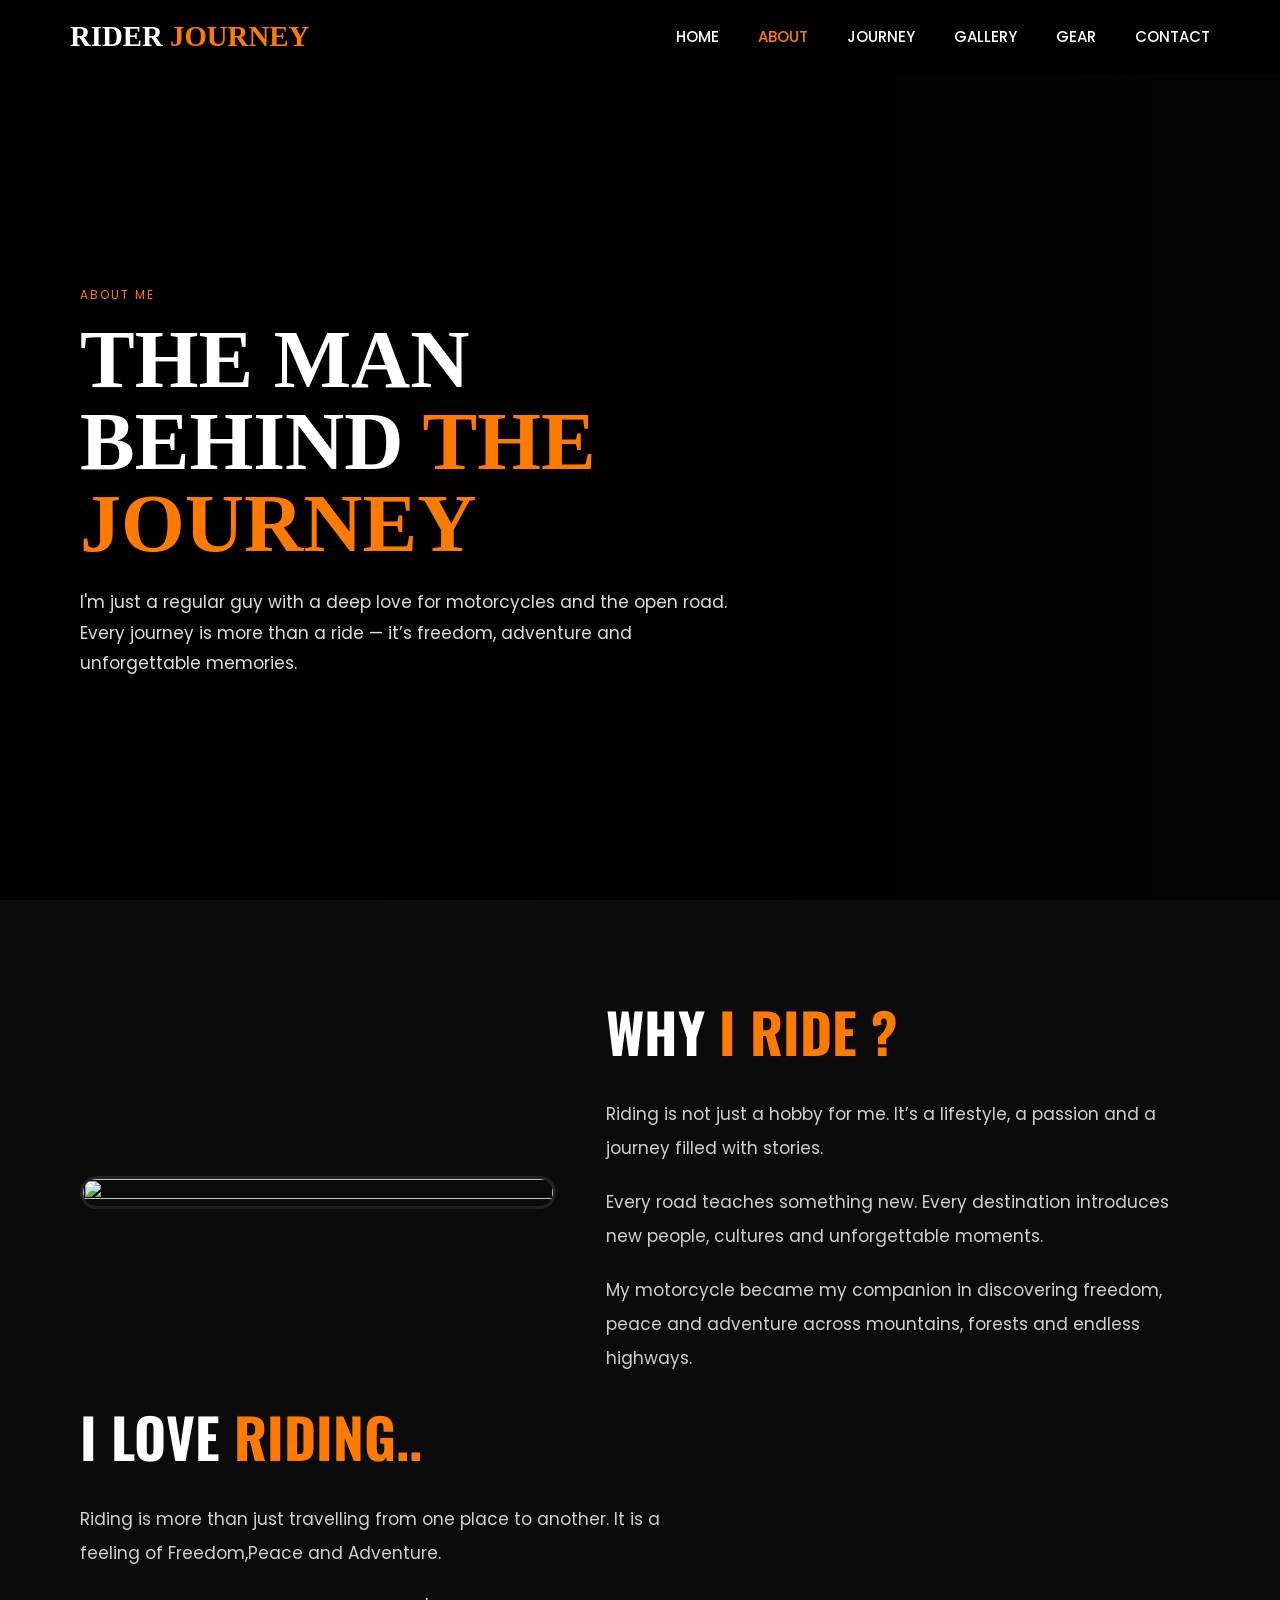
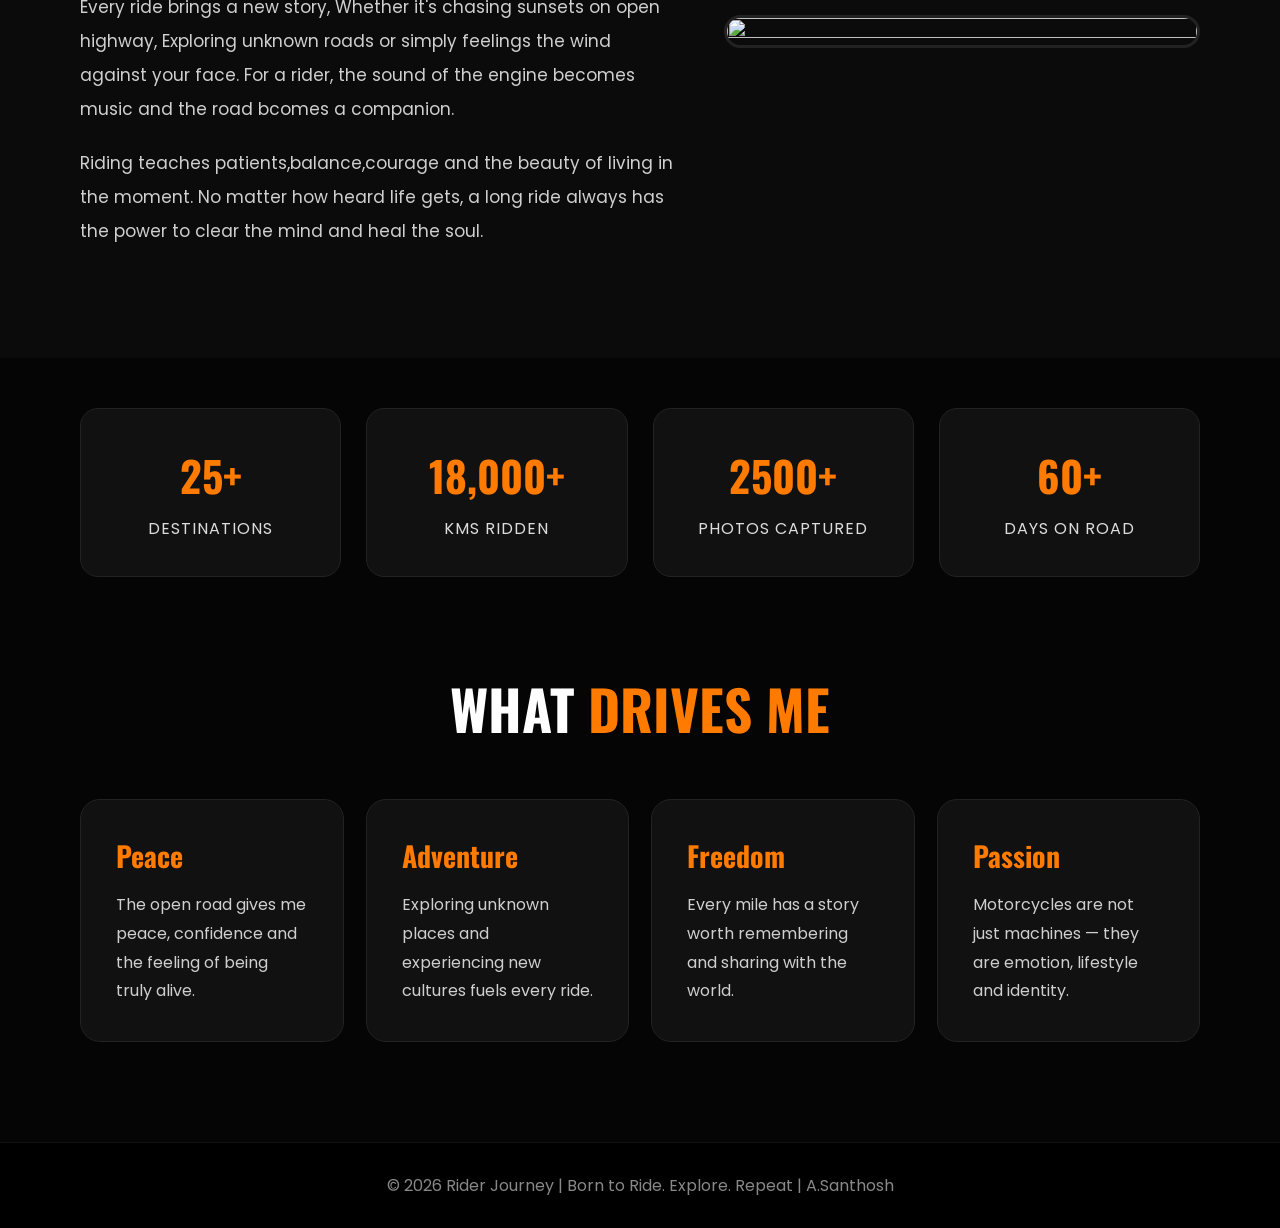
==== about.html @ d4136312 "Changes1 Changes1" ====
<!DOCTYPE html>
<html lang="en">
<head>
<meta charset="UTF-8" />
<meta name="viewport" content="width=device-width, initial-scale=1.0"/>

<title>Rider Journey - About</title>

<style>

/* GOOGLE FONT */
@import url('https://fonts.googleapis.com/css2?family=Oswald:wght@400;500;600;700&family=Poppins:wght@300;400;500;600&display=swap');

*{
    margin:0;
    padding:0;
    box-sizing:border-box;
}

body{
    background:#050505;
    color:white;
    font-family:'Poppins', sans-serif;
}

/* NAVBAR */

header{
    width:100%;
    padding:20px 70px;
    background:rgba(0,0,0,0.85);
    display:flex;
    justify-content:space-between;
    align-items:center;
    position:fixed;
    top:0;
    z-index:1000;
    backdrop-filter:blur(8px);
}

.logo{
    font-size:1.8rem;
    font-weight:700;
    font-family: 'Bebas Neue';
    color:#fff;
}

.logo span{
    color:#ff7b00;
}

nav a{
    color:white;
    text-decoration:none;
    margin-left:35px;
    font-size:15px;
    font-weight:500;
    transition:0.3s;
}

nav a:hover,
nav a.active{
    color:#ff7b00;
}

/* HERO SECTION */

.hero{
    width:100%;
    height:100vh;
    background:
    linear-gradient(to right, rgba(0,0,0,0.9) 30%, rgba(0,0,0,0.2)),
    url('images/screen_1.png');
    background-size:cover;
    background-position:center;
    display:flex;
    align-items:center;
    padding:120px 80px 80px;
}

.hero-content{
    max-width:670px;
}
.hero-content div {
    padding-top: 25px;
}

.small-title{
    color:#ff7b00;
    font-size:12px;
    margin-bottom: 15px;
    letter-spacing:2px;
}

.hero h1{
    font-size:82px;
    line-height:1;
    font-family: 'Bebas Neue';
    text-transform:uppercase;
    margin-bottom:12px;
    padding-right: 100px;
}

.hero h1 span{
    color:#ff7b00;
}

.hero p{
    font-size:17px;
    line-height:1.8;
    color:#ddd;
    padding-top: 10px;
}

/* ABOUT SECTION */

.about{
    padding:90px 80px;
    background:#0b0b0b;
}

.about-container{
    display:flex;
    gap:50px;
    align-items:center;
    flex-wrap:wrap;
}
.about-container1{
    display:flex;
    gap:50px;
    align-items:center;
    flex-wrap:wrap;
}


.about-image{
    flex:0.8;
}

.about-image img{
    width:100%;
    height: 20%;
    border-radius:20px;
    border:3px solid #222;
}

.about-text{
    flex:1;
}

.about-text h2{
    font-size:55px;
    margin-bottom:25px;
    font-family:'Oswald', sans-serif;
}

.about-text h2 span{
    color:#ff7b00;
}

.about-text p{
    color:#cfcfcf;
    line-height:2;
    margin-bottom:20px;
    font-size:17px;
}

/* STATS */

.stats{
    padding:50px 80px;
}

.stats-container{
    display:grid;
    grid-template-columns:repeat(auto-fit,minmax(220px,1fr));
    gap:25px;
}

.stat-box{
    background:#111;
    border:1px solid #222;
    padding:35px;
    text-align:center;
    border-radius:18px;
    transition:0.3s;
}

.stat-box:hover{
    transform:translateY(-8px);
    border-color:#ff7b00;
}

.stat-box h3{
    font-size:42px;
    color:#ff7b00;
    margin-bottom:10px;
    font-family:'Oswald', sans-serif;
}

.stat-box p{
    color:#ddd;
    letter-spacing:1px;
}

/* VALUES SECTION */

.values{
    padding:40px 80px 100px;
}

.values h2{
    text-align:center;
    font-size:55px;
    margin-bottom:50px;
    font-family:'Oswald', sans-serif;
}

.values h2 span{
    color:#ff7b00;
}

.value-grid{
    display:grid;
    grid-template-columns:repeat(auto-fit,minmax(250px,1fr));
    gap:22px;
}

.value-card{
    background:#111;
    padding:35px;
    border-radius:20px;
    border:1px solid #222;
    transition:0.3s;
}

.value-card:hover{
    border-color:#ff7b00;
    transform:translateY(-10px);
}

.value-card h3{
    color:#ff7b00;
    margin-bottom:15px;
    font-size:28px;
    font-family:'Oswald', sans-serif;
}

.value-card p{
    color:#cfcfcf;
    line-height:1.8;
}

/* FOOTER */

footer{
    background:#000;
    padding:30px;
    text-align:center;
    color:#888;
    border-top:1px solid #111;
}

/* RESPONSIVE */

@media(max-width:992px){

    .hero h1{
        font-size:70px;
    }

    header{
        padding:20px 30px;
    }

    .hero,
    .about,
    .stats,
    .values{
        padding-left:30px;
        padding-right:30px;
    }

}

@media(max-width:768px){

    nav{
        display:none;
    }

    .hero{
        height:auto;
        padding-top:160px;
        padding-bottom:100px;
    }

    .hero h1{
        font-size:55px;
    }

    .hero p{
        font-size:17px;
    }

    .about-container{
        flex-direction:column;
    }

}

</style>
</head>

<body>

<!-- NAVBAR -->

<header>

    <div class="logo">
        RIDER <span>JOURNEY</span>
    </div>

    <nav>
        <a href="index.html">HOME</a>
        <a href="about.html" class="active">ABOUT</a>
        <a href="journeys.html">JOURNEY</a>
        <a href="gallery.html">GALLERY</a>
        <a href="gear.html">GEAR</a>
        <a href="contact.html">CONTACT</a>
    </nav>

</header>

<!-- HERO SECTION -->

<section class="hero">

    <div class="hero-content">

        <div class="small-title">
            ABOUT ME
        </div>

        <h1>
            THE MAN <br>BEHIND <span>THE <br> JOURNEY</span>
        </h1>

        <p>
            I'm just a regular guy with a deep love for motorcycles
            and the open road. Every journey is more than a ride —
            it’s freedom, adventure and unforgettable memories.
        </p>

    </div>

</section>

<!-- ABOUT SECTION -->

<section class="about">

    <div class="about-container">

        <div class="about-image">
            <img src="Images/Thalaikunda Pond,Ooty.jpeg">
            <!--<img src="https://images.unsplash.com/photo-1500530855697-b586d89ba3ee?q=80&w=1200&auto=format&fit=crop" alt=""> !-->
        </div>

        <div class="about-text">

            <h2>WHY <span>I RIDE ?</span></h2>

            <p>
                Riding is not just a hobby for me. It’s a lifestyle,
                a passion and a journey filled with stories.
            </p>

            <p>
                Every road teaches something new. Every destination
                introduces new people, cultures and unforgettable moments.
            </p>

            <p>
                My motorcycle became my companion in discovering freedom,
                peace and adventure across mountains, forests and endless highways.
            </p>

        </div>

    </div>

    <!-- Image 2-->
     <div class="about-container1">

        <div class="about-text">

            <h2>I LOVE  <span>RIDING..</span></h2>

            <p>
                Riding is more than just travelling from one place to another.
                It is a feeling of Freedom,Peace and Adventure.
            </p>

            <p>
                Every ride brings a new story, Whether it's chasing sunsets on open highway,
                Exploring unknown roads or simply feelings the wind against your face.
                For a rider, the sound of the engine becomes music and the road bcomes a companion.
            </p>

            <p>
                Riding teaches patients,balance,courage and the beauty of living in the moment.
                No matter how heard life gets, a long ride always has the power to clear the mind and heal the soul.
            </p>

        </div>
        <div class="about-image">
            <img src="Images/wayanad1.jpeg">
            <!--<img src="https://images.unsplash.com/photo-1500530855697-b586d89ba3ee?q=80&w=1200&auto=format&fit=crop" alt=""> !-->
        </div>


    </div>


</section>

<!-- STATS -->

<section class="stats">

    <div class="stats-container">

        <div class="stat-box">
            <h3>25+</h3>
            <p>DESTINATIONS</p>
        </div>

        <div class="stat-box">
            <h3>18,000+</h3>
            <p>KMS RIDDEN</p>
        </div>

        <div class="stat-box">
            <h3>2500+</h3>
            <p>PHOTOS CAPTURED</p>
        </div>

        <div class="stat-box">
            <h3>60+</h3>
            <p>DAYS ON ROAD</p>
        </div>

    </div>

</section>

<!-- VALUES -->

<section class="values">

    <h2>WHAT <span>DRIVES ME</span></h2>

    <div class="value-grid">

        <div class="value-card">
            <h3>Peace</h3>
            <p>
                The open road gives me peace, confidence and the feeling
                of being truly alive.
            </p>
        </div>

        <div class="value-card">
            <h3>Adventure</h3>
            <p>
                Exploring unknown places and experiencing new cultures
                fuels every ride.
            </p>
        </div>

        <div class="value-card">
            <h3>Freedom</h3>
            <p>
                Every mile has a story worth remembering and sharing
                with the world.
            </p>
        </div>

        <div class="value-card">
            <h3>Passion</h3>
            <p>
                Motorcycles are not just machines — they are emotion,
                lifestyle and identity.
            </p>
        </div>

    </div>

</section>

<!-- FOOTER -->

<footer>
    © 2026 Rider Journey | Born to Ride. Explore. Repeat | A.Santhosh
</footer>

</body>
</html>
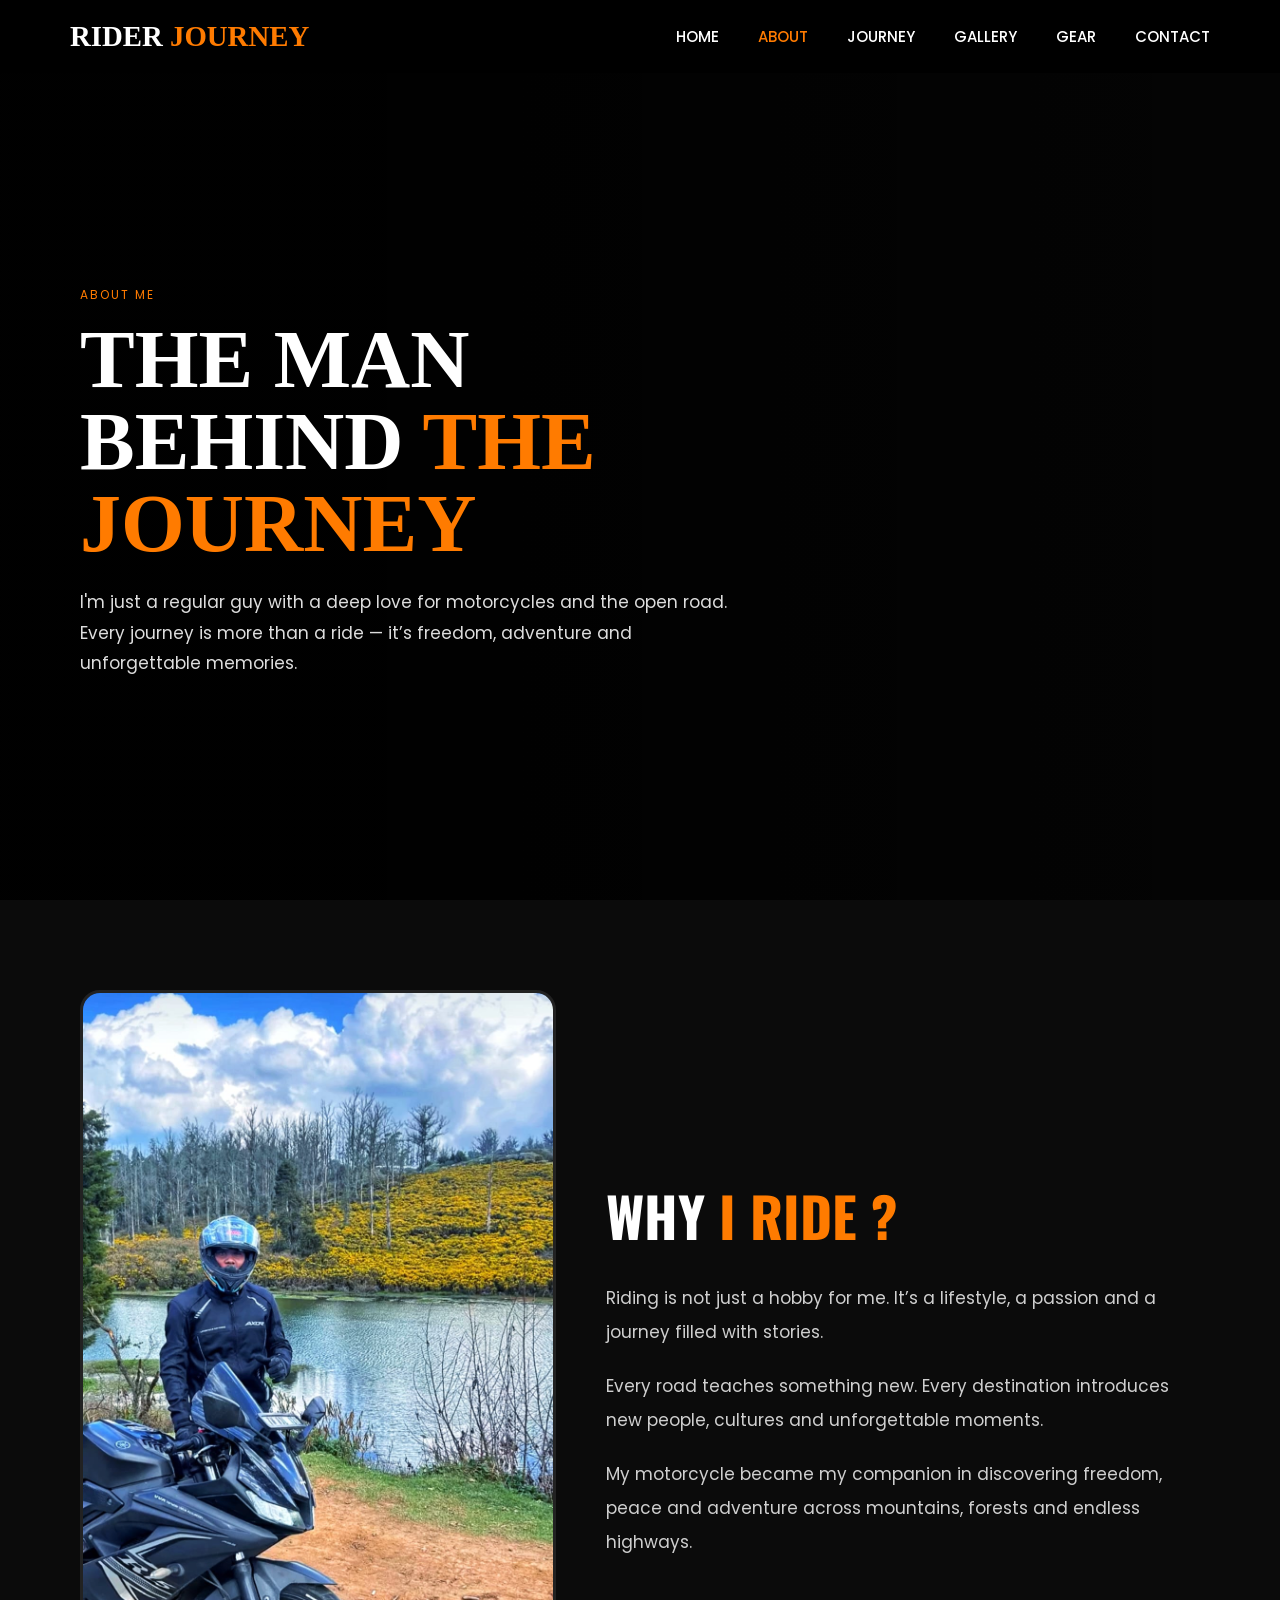
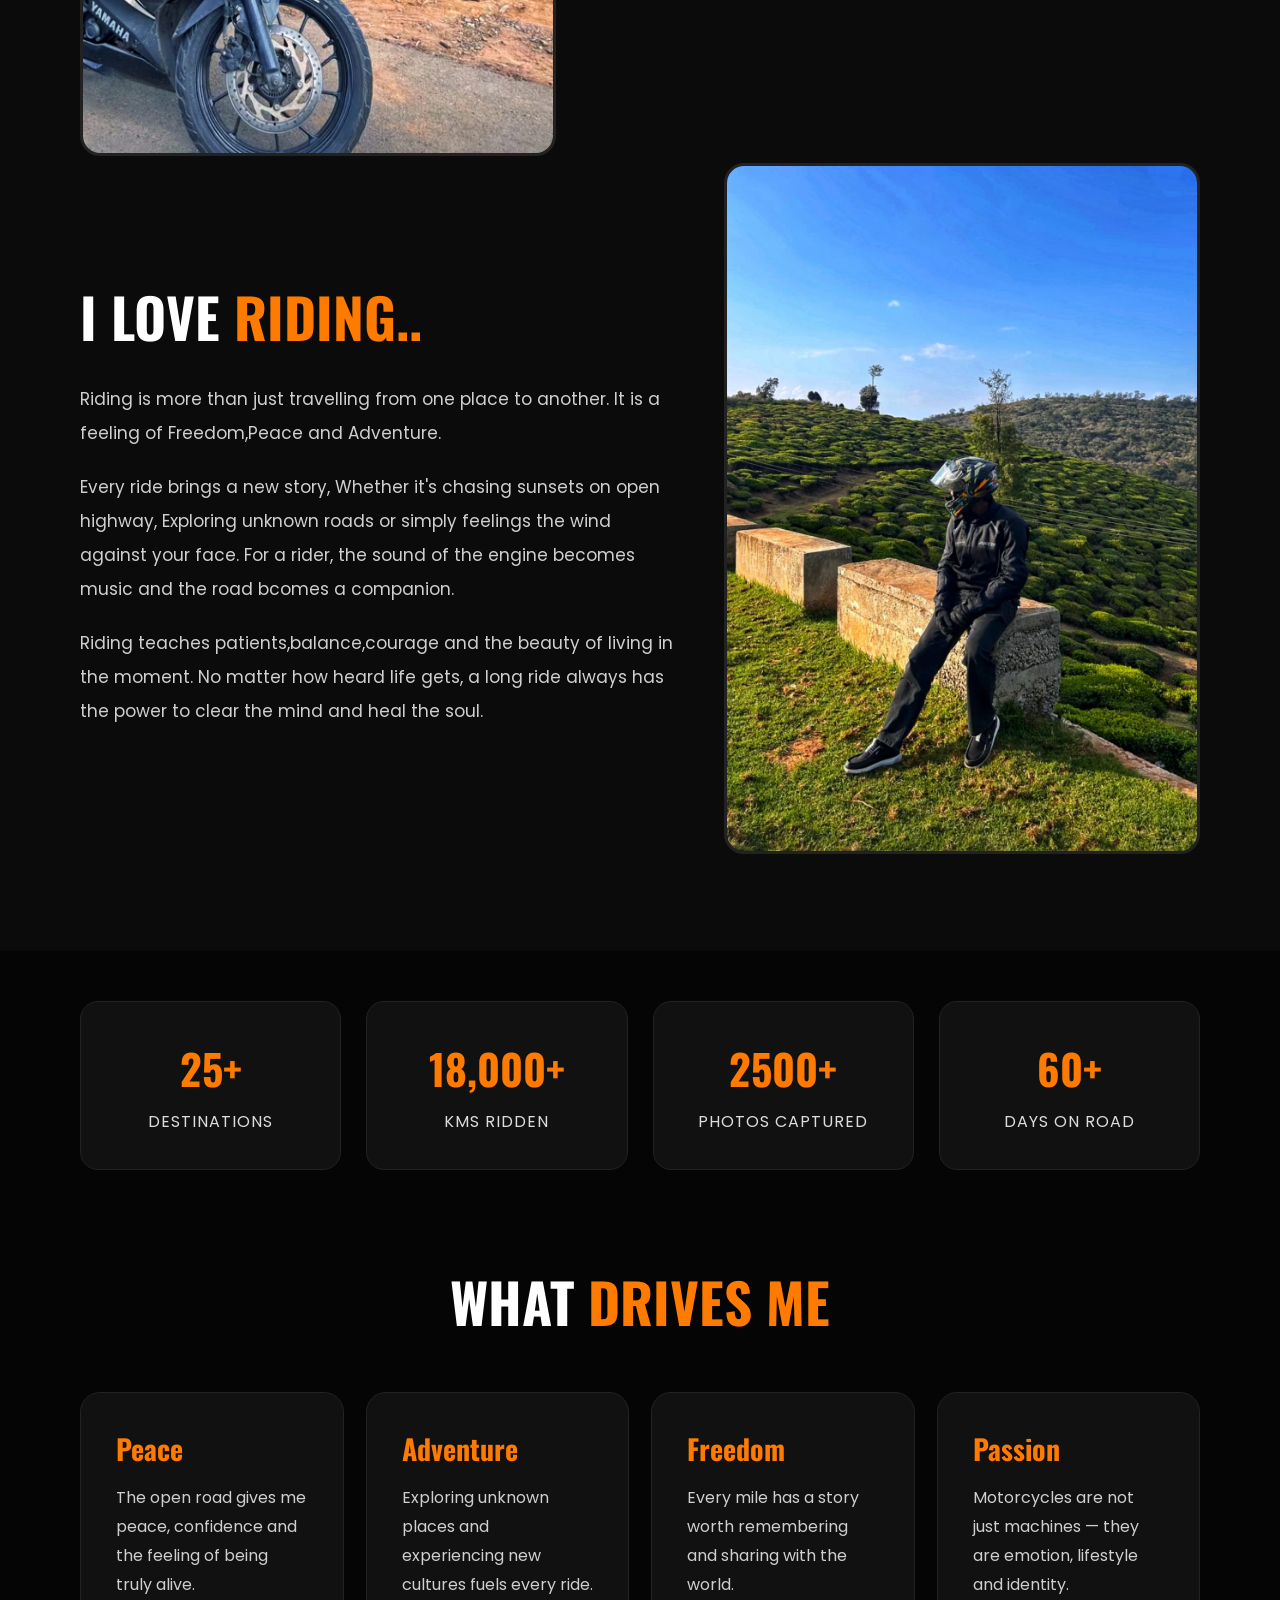
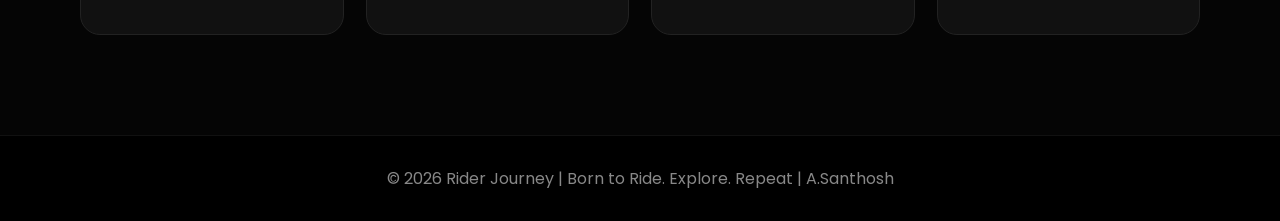
==== commit e970c23f: "about-image updaion about-image updaion" ====
--- a/about.html
+++ b/about.html
@@ -70,7 +70,8 @@
     height:100vh;
     background:
     linear-gradient(to right, rgba(0,0,0,0.9) 30%, rgba(0,0,0,0.2)),
-    url('images/screen_1.png');
+    url('images/screen-1.png');
+    
     background-size:cover;
     background-position:center;
     display:flex;
@@ -364,7 +365,7 @@
     <div class="about-container">
 
         <div class="about-image">
-            <img src="Images/Thalaikunda Pond,Ooty.jpeg">
+            <img src="images/thalaikunda-pond-ooty.jpeg">
             <!--<img src="https://images.unsplash.com/photo-1500530855697-b586d89ba3ee?q=80&w=1200&auto=format&fit=crop" alt=""> !-->
         </div>
 
@@ -416,7 +417,7 @@
 
         </div>
         <div class="about-image">
-            <img src="Images/wayanad1.jpeg">
+            <img src="images/wayanad-1.jpeg">
             <!--<img src="https://images.unsplash.com/photo-1500530855697-b586d89ba3ee?q=80&w=1200&auto=format&fit=crop" alt=""> !-->
         </div>
 
@@ -507,4 +508,4 @@
 </footer>
 
 </body>
-</html>+</html>
